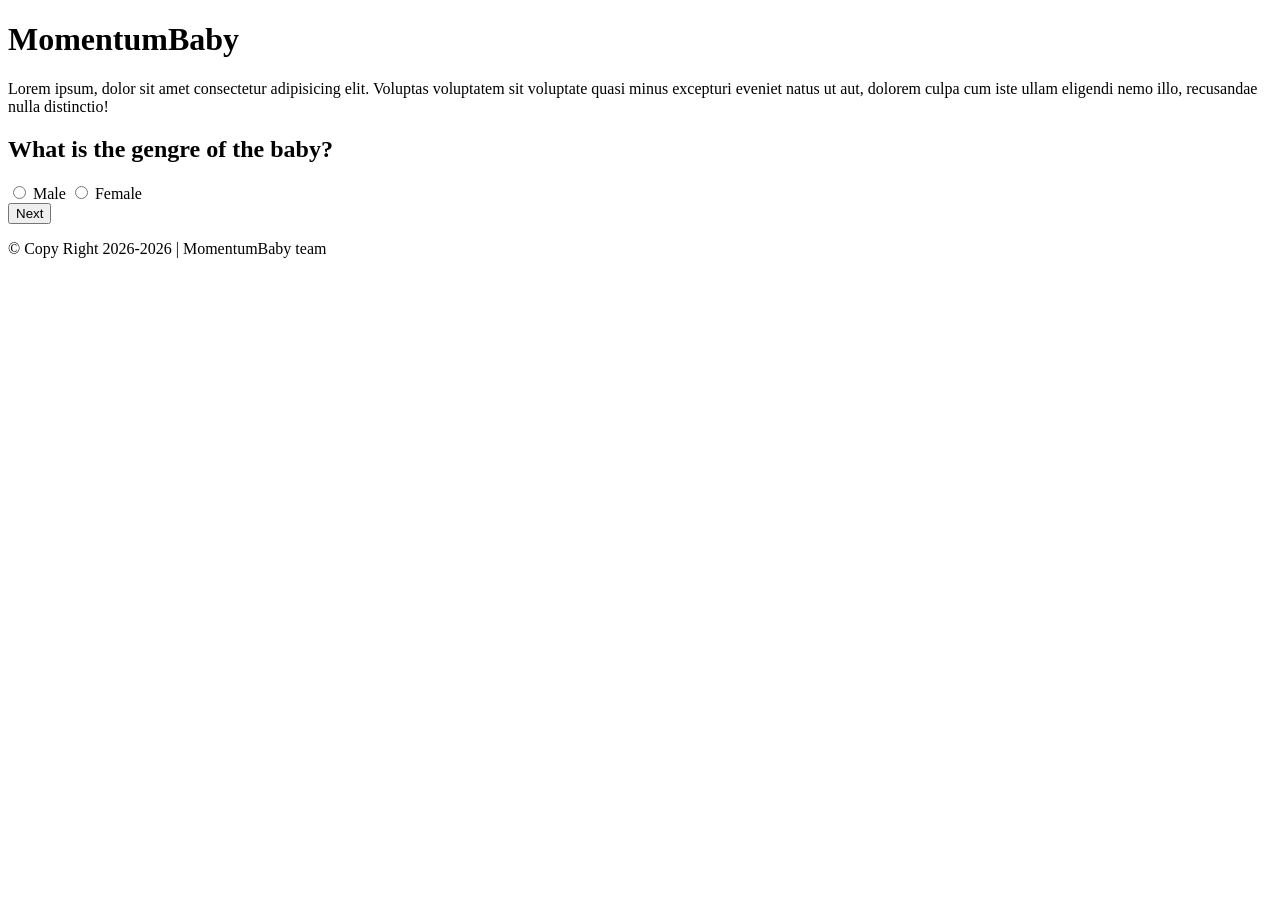
==== index/index.html @ b68f460a "HTML" ====
<!DOCTYPE html>
<html lang="en">
<head>
    <meta charset="UTF-8">
    <meta name="viewport" content="width=device-width, initial-scale=1.0">
    <link rel="stylesheet" href="style.css">
    <title>MomentumBaby</title>
</head>
<body>
    <header>
        <h1>MomentumBaby</h1>
        <p>Lorem ipsum, dolor sit amet consectetur adipisicing elit. Voluptas voluptatem sit voluptate quasi minus excepturi eveniet natus ut aut, dolorem culpa cum iste ullam eligendi nemo illo, recusandae nulla distinctio!</p>
    </header>
    <main>
        <section class="genero">
            <h1>What is the gengre of the baby?</h1>
            <input type="radio" name="genero" id="male">
            <label for="male">Male</label>
            <input type="radio" name="genero" id="female">
            <label for="female">Female</label>
        </section>
        <button onclick="location.href='index2.html'">Next</button>
    </main>
    <footer>
        <p>&copy; Copy Right 2026-2026 | MomentumBaby team</p>
    </footer>
</body>
</html>
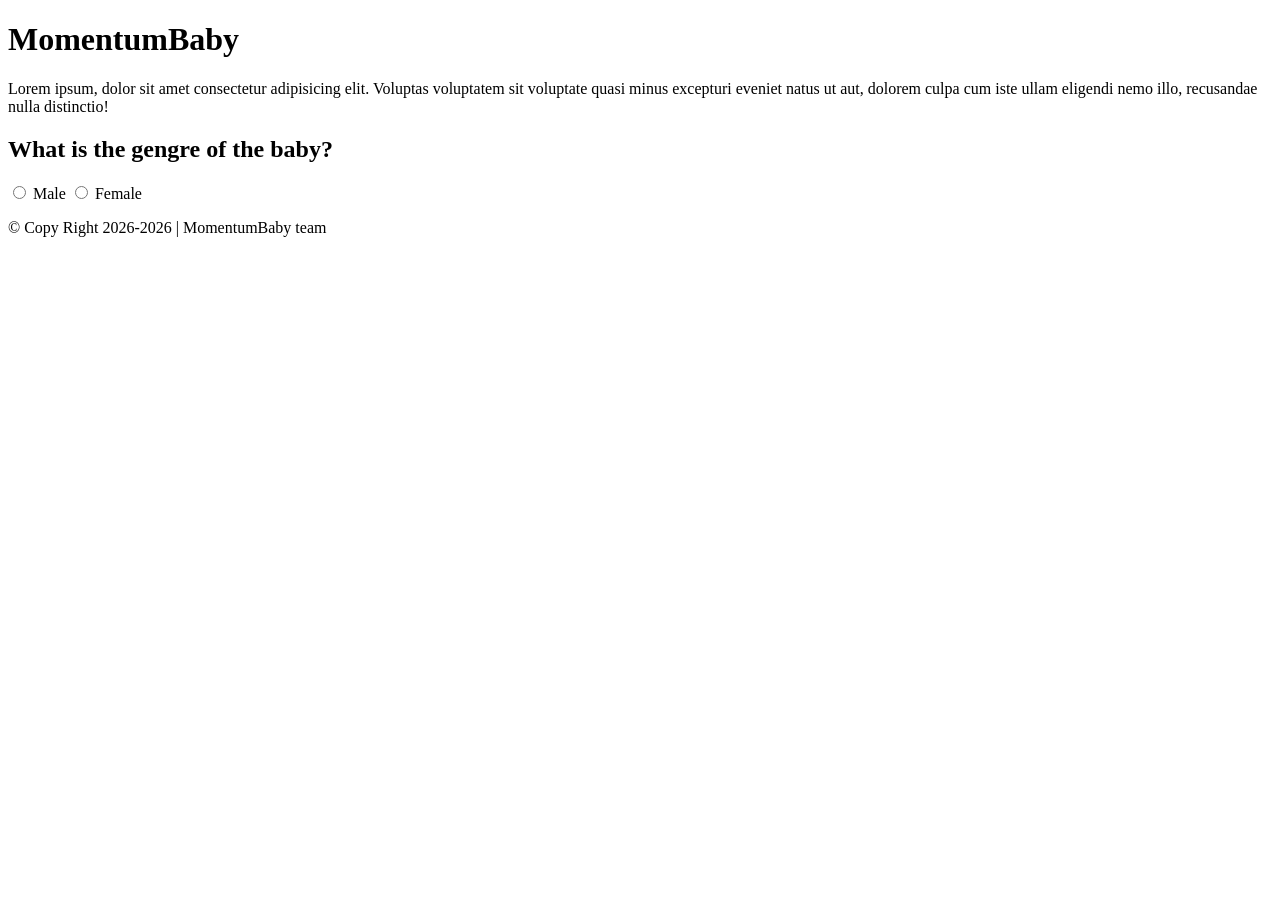
==== commit ef1eec65: "Primera página: elegir el género" ====
--- a/index/index.html
+++ b/index/index.html
@@ -19,7 +19,6 @@
             <input type="radio" name="genero" id="female">
             <label for="female">Female</label>
         </section>
-        <button onclick="location.href='index2.html'">Next</button>
     </main>
     <footer>
         <p>&copy; Copy Right 2026-2026 | MomentumBaby team</p>
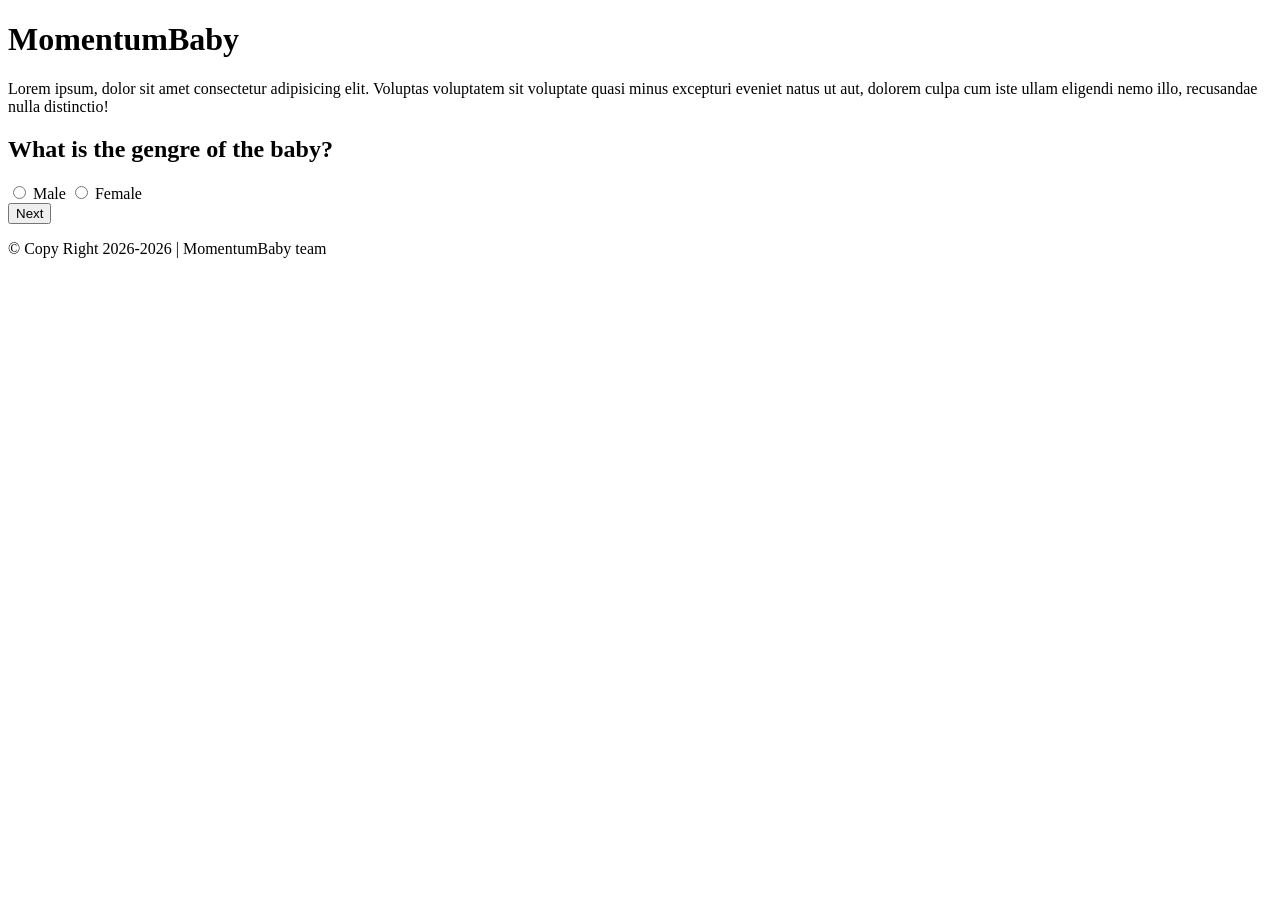
==== commit 4e6830e4: "Página de continentes y botón para llegar a ella" ====
--- a/index/index.html
+++ b/index/index.html
@@ -19,6 +19,7 @@
             <input type="radio" name="genero" id="female">
             <label for="female">Female</label>
         </section>
+        <button onclick="location.href='index2.html'">Next</button>
     </main>
     <footer>
         <p>&copy; Copy Right 2026-2026 | MomentumBaby team</p>
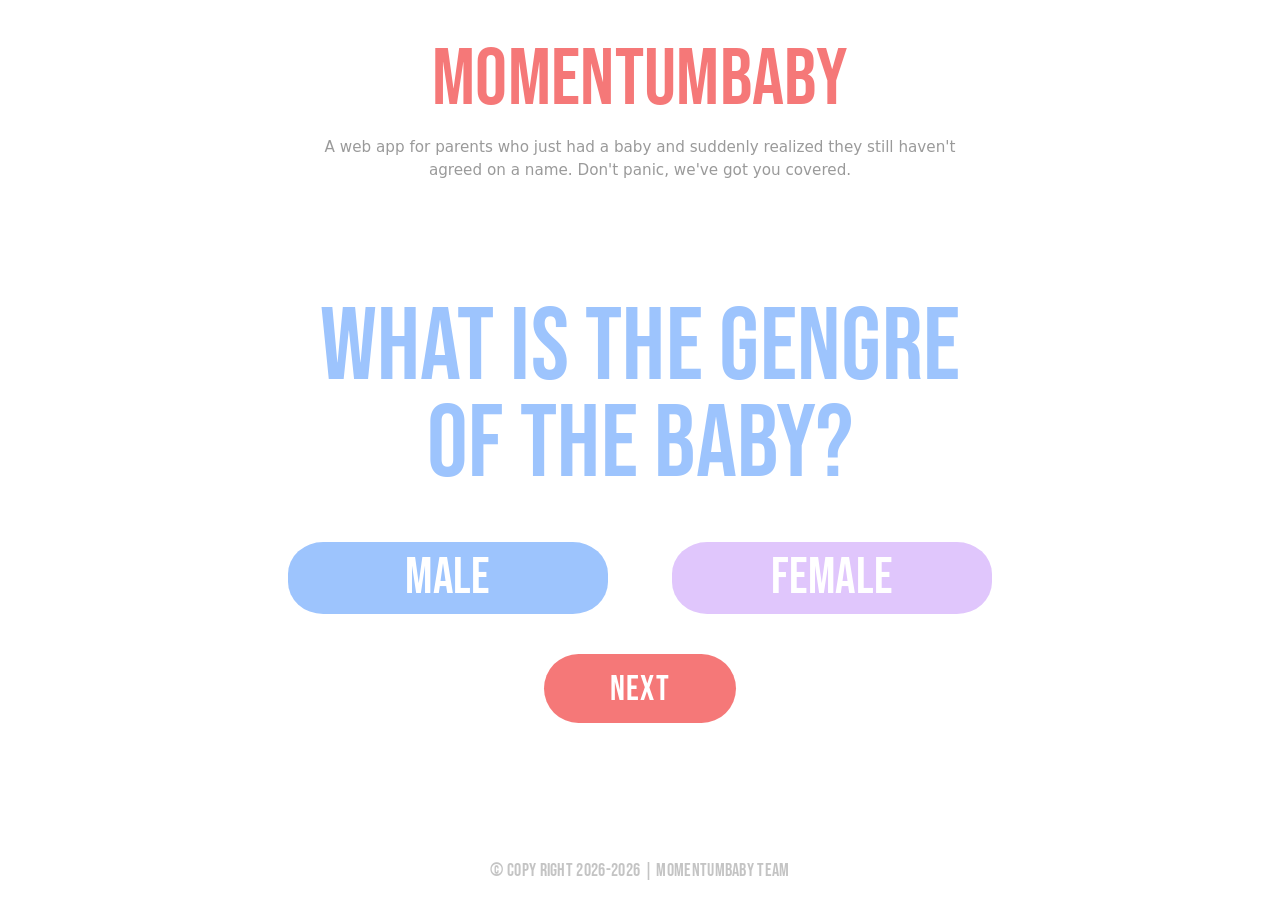
==== commit 8a8b795a: "Cambio el texto de introducción" ====
--- a/index/index.html
+++ b/index/index.html
@@ -9,7 +9,7 @@
 <body>
     <header>
         <h1>MomentumBaby</h1>
-        <p>Lorem ipsum, dolor sit amet consectetur adipisicing elit. Voluptas voluptatem sit voluptate quasi minus excepturi eveniet natus ut aut, dolorem culpa cum iste ullam eligendi nemo illo, recusandae nulla distinctio!</p>
+        <p>A web app for parents who just had a baby and suddenly realized they still haven't agreed on a name. Don't panic, we've got you covered.</p>
     </header>
     <main>
         <section class="genero">
@@ -19,10 +19,11 @@
             <input type="radio" name="genero" id="female">
             <label for="female">Female</label>
         </section>
-        <button onclick="location.href='index2.html'">Next</button>
+        <button onclick="siguiente('index2.html')">Next</button>
     </main>
     <footer>
         <p>&copy; Copy Right 2026-2026 | MomentumBaby team</p>
     </footer>
+    <script src="../JS/javaScript.js"></script>
 </body>
-</html>+</html>
--- a/index/style.css
+++ b/index/style.css
@@ -0,0 +1,297 @@
+@import url("https://fonts.googleapis.com/css2?family=Bebas+Neue&display=swap");
+
+:root {
+    --blue: #9dc4fd;
+    --purple: #e0c6fc;
+    --coral: #f57878;
+    --text-light: #ffffff;
+    --font: "Bebas Neue", "Oswald", Impact, "Arial Narrow Bold", sans-serif;
+}
+
+*,
+*::before,
+*::after {
+    box-sizing: border-box;
+}
+
+html {
+    font-size: 16px;
+}
+
+body {
+    margin: 0;
+    min-height: 100vh;
+    display: flex;
+    flex-direction: column;
+    background: #ffffff;
+    font-family: var(--font);
+    text-transform: uppercase;
+    letter-spacing: 0.02em;
+    color: var(--blue);
+}
+
+/* ---------- Header ---------- */
+header {
+    text-align: center;
+    padding: 2.5rem 1.5rem 0;
+}
+
+header h1 {
+    margin: 0;
+    font-weight: 400;
+    font-size: clamp(2.5rem, 7vw, 5rem);
+    color: var(--coral);
+    line-height: 1;
+}
+
+header p {
+    max-width: 42rem;
+    margin: 1rem auto 0;
+    font-family: system-ui, sans-serif;
+    text-transform: none;
+    letter-spacing: 0;
+    font-size: 0.95rem;
+    line-height: 1.5;
+    color: #9a9a9a;
+}
+
+/* ---------- Main ---------- */
+main {
+    flex: 1;
+    display: flex;
+    flex-direction: column;
+    align-items: center;
+    justify-content: center;
+    gap: 2.5rem;
+    padding: 2rem 1.5rem;
+}
+
+main > h1,
+section h1 {
+    margin: 0;
+    font-weight: 400;
+    text-align: center;
+    font-size: clamp(2.5rem, 8vw, 6.5rem);
+    line-height: 0.95;
+    color: var(--blue);
+    text-wrap: balance;
+}
+
+section {
+    width: 100%;
+    max-width: 62rem;
+}
+
+/* Hide native inputs; the labels act as the buttons */
+input[type="radio"],
+input[type="checkbox"] {
+    position: absolute;
+    opacity: 0;
+    width: 1px;
+    height: 1px;
+    pointer-events: none;
+}
+
+label {
+    display: flex;
+    align-items: center;
+    justify-content: center;
+    min-height: 4.5rem;
+    padding: 0.4rem 2rem;
+    border-radius: 2.2rem 2.2rem 2.2rem 2.2rem / 2rem 2rem 2rem 2rem;
+    font-size: clamp(1.8rem, 4vw, 3.2rem);
+    line-height: 1;
+    color: var(--text-light);
+    cursor: pointer;
+    user-select: none;
+    transition: transform 0.15s ease, box-shadow 0.15s ease, filter 0.15s ease;
+}
+
+label:hover {
+    transform: translateY(-3px);
+    filter: brightness(1.04);
+}
+
+input:focus-visible + label {
+    outline: 4px solid rgba(0, 0, 0, 0.35);
+    outline-offset: 4px;
+}
+
+/* Selected state */
+input:checked + label {
+    transform: scale(1.05);
+    box-shadow: 0 0 0 5px #ffffff, 0 0 0 9px currentColor;
+    filter: saturate(1.25) brightness(0.97);
+}
+
+/* ---------- Screen 1 & 3: two options ---------- */
+.genero,
+.compuesto {
+    display: flex;
+    flex-wrap: wrap;
+    justify-content: center;
+    gap: 2.5rem 4rem;
+}
+
+.genero h1,
+.compuesto h1 {
+    flex: 0 0 100%;
+    margin-bottom: 0.5rem;
+}
+
+.genero label,
+.compuesto label {
+    flex: 0 1 20rem;
+    min-width: 12rem;
+}
+
+.genero label[for="female"] {
+    background: var(--purple);
+    color: #ffffff;
+}
+
+.genero label[for="male"] {
+    background: var(--blue);
+}
+
+.genero input:checked + label[for="female"] { color: #b88bec; }
+.genero input:checked + label[for="male"]   { color: #5e9cf5; }
+.genero input:checked + label { background-clip: padding-box; }
+
+/* Compound name (yes / no) */
+.compuesto h1 {
+    color: var(--coral);
+}
+
+.compuesto label[for="yes"] {
+    background: #96ffd2;
+    color: #ffffff;
+    text-shadow: 0 1px 0 rgba(0, 0, 0, 0.08);
+}
+
+.compuesto label[for="no"] {
+    background: #ff9999;
+}
+
+.compuesto input:checked + label[for="yes"] { color: #3dd6a0; }
+.compuesto input:checked + label[for="no"]  { color: #f06060; }
+
+/* ---------- Screen 2: continents grid ---------- */
+.continente {
+    display: grid;
+    grid-template-columns: repeat(3, minmax(0, 1fr));
+    gap: 2rem 2.5rem;
+}
+
+.continente h1 {
+    grid-column: 1 / -1;
+    color: var(--coral);
+    margin-bottom: 1rem;
+}
+
+.continente label {
+    min-height: 5.5rem;
+}
+
+.continente label[for="europa"]    { background: #ffb6ec; }
+.continente label[for="africa"]    { background: #ff9999; }
+.continente label[for="asia"]      { background: #96ffd2; color: #ffffff; }
+.continente label[for="america"]   { background: #dddddd; }
+.continente label[for="antartida"] { background: #d9b3ff; }
+
+.continente input:checked + label[for="europa"]    { color: #f27fd2; }
+.continente input:checked + label[for="africa"]    { color: #f06060; }
+.continente input:checked + label[for="asia"]      { color: #3dd6a0; }
+.continente input:checked + label[for="america"]   { color: #aaaaaa; }
+.continente input:checked + label[for="antartida"] { color: #b57cf0; }
+
+/* ---------- Next button ---------- */
+button {
+    min-width: 12rem;
+    padding: 0.9rem 3rem 0.7rem;
+    border: 0;
+    border-radius: 999px;
+    background: var(--coral);
+    color: #ffffff;
+    font-family: var(--font);
+    font-size: 2.2rem;
+    letter-spacing: 0.04em;
+    text-transform: uppercase;
+    cursor: pointer;
+    transition: transform 0.15s ease, box-shadow 0.15s ease, filter 0.15s ease;
+}
+
+button:hover {
+    transform: translateY(-3px);
+    box-shadow: 0 8px 18px rgba(245, 120, 120, 0.35);
+}
+
+button:active {
+    transform: translateY(0);
+    box-shadow: none;
+}
+
+button:focus-visible {
+    outline: 4px solid rgba(0, 0, 0, 0.35);
+    outline-offset: 4px;
+}
+
+/* ---------- Result screen ---------- */
+#nombreBebe {
+    margin: 0;
+    font-size: clamp(3.5rem, 14vw, 10rem);
+    line-height: 1;
+    text-align: center;
+    color: var(--coral);
+    overflow-wrap: anywhere;
+}
+
+/* ---------- Footer ---------- */
+footer {
+    padding: 1.2rem 1.5rem;
+    text-align: center;
+    font-size: 1.1rem;
+    color: #c4c4c4;
+}
+
+footer p {
+    margin: 0;
+}
+
+/* ---------- Responsive ---------- */
+@media (max-width: 800px) {
+    .continente {
+        grid-template-columns: repeat(2, minmax(0, 1fr));
+        gap: 1.2rem;
+    }
+
+    .genero,
+    .compuesto {
+        gap: 1.5rem;
+    }
+}
+
+@media (max-width: 480px) {
+    main {
+        gap: 1.8rem;
+    }
+
+    .continente {
+        grid-template-columns: 1fr;
+    }
+
+    label {
+        min-height: 3.8rem;
+    }
+
+    .genero label,
+    .compuesto label {
+        flex-basis: 100%;
+    }
+}
+
+@media (prefers-reduced-motion: reduce) {
+    * {
+        transition: none !important;
+    }
+}
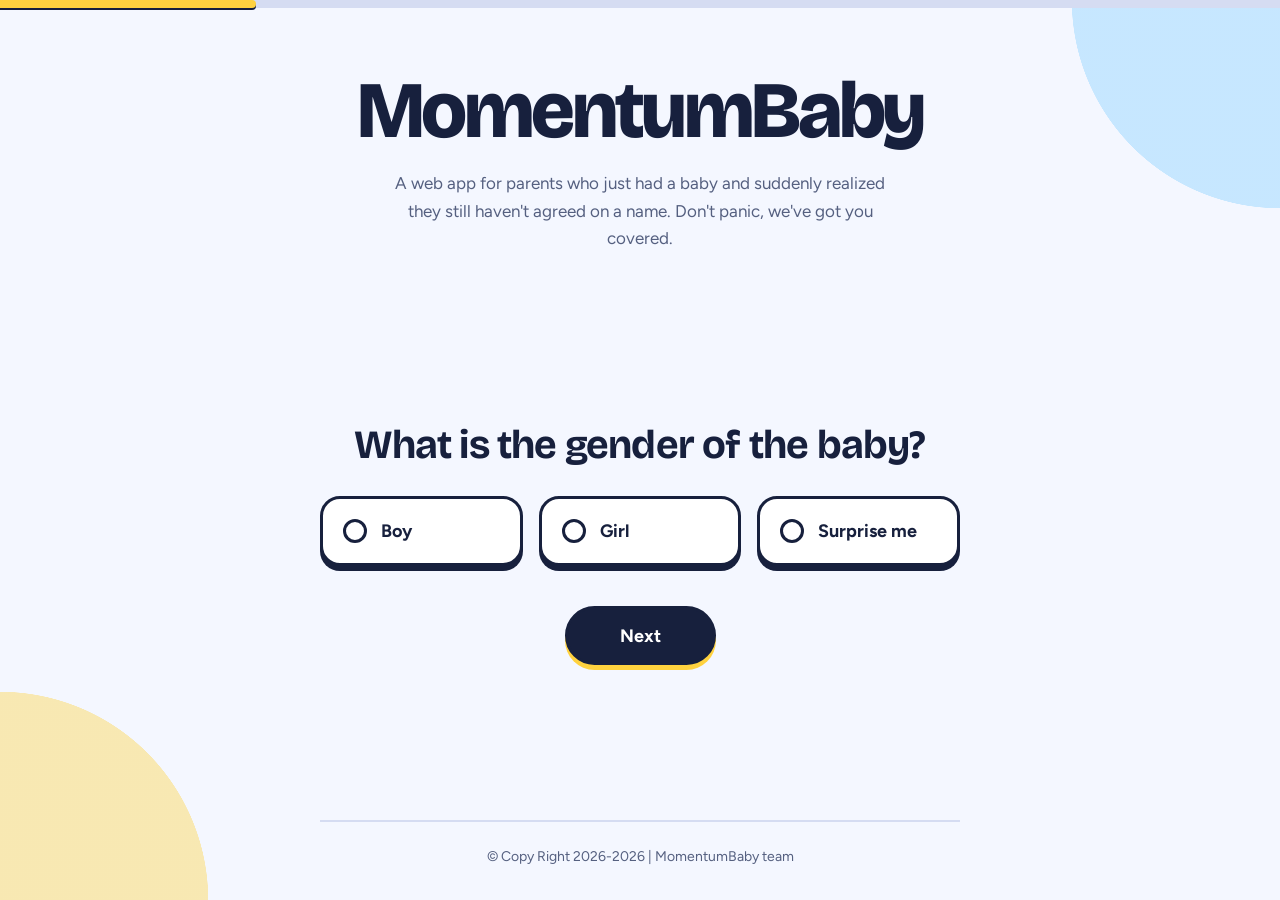
==== commit fc08df02: "Opciones Sorpréndeme y Oceanía" ====
--- a/index/index.html
+++ b/index/index.html
@@ -13,13 +13,15 @@
     </header>
     <main>
         <section class="genero">
-            <h1>What is the gengre of the baby?</h1>
+            <h1>What is the gender of the baby?</h1>
             <input type="radio" name="genero" id="male">
-            <label for="male">Male</label>
+            <label for="male">Boy</label>
             <input type="radio" name="genero" id="female">
-            <label for="female">Female</label>
+            <label for="female">Girl</label>
+            <input type="radio" name="genero" id="any">
+            <label for="any">Surprise me</label>
         </section>
-        <button onclick="siguiente('index2.html')">Next</button>
+        <button type="button" onclick="siguiente('index2.html')">Next</button>
     </main>
     <footer>
         <p>&copy; Copy Right 2026-2026 | MomentumBaby team</p>
--- a/index/style.css
+++ b/index/style.css
@@ -1,11 +1,58 @@
-@import url("https://fonts.googleapis.com/css2?family=Bebas+Neue&display=swap");
+/* MomentumBaby - hoja de estilos común a las 5 páginas */
+/* Concepto: bloques de juguete. Las opciones se "hunden" al elegirlas y el nombre final es una pegatina grande. */
+
+@import url("https://fonts.googleapis.com/css2?family=Bricolage+Grotesque:opsz,wght@12..96,500..800&family=Figtree:wght@400;600;700&display=swap");
 
 :root {
-    --blue: #9dc4fd;
-    --purple: #e0c6fc;
-    --coral: #f57878;
-    --text-light: #ffffff;
-    --font: "Bebas Neue", "Oswald", Impact, "Arial Narrow Bold", sans-serif;
+    color-scheme: light dark;
+
+    --fondo: #f4f7ff;
+    --superficie: #ffffff;
+    --tinta: #17203d;
+    --tinta-suave: #556080;
+    --borde: #17203d;
+    --linea: #d5dcf2;
+    --foco: #3b5bdb;
+
+    /* Colores de los bloques */
+    --cielo: #8fd3ff;
+    --sol: #ffd23f;
+    --rosa: #ff9ec4;
+    --menta: #8de3b0;
+    --lila: #c3b1ff;
+    --ficha-texto: #17203d;
+
+    /* Formas de fondo */
+    --forma-1: rgba(143, 211, 255, 0.45);
+    --forma-2: rgba(255, 210, 63, 0.4);
+    --radio-forma: clamp(7rem, 22vw, 13rem);
+
+    --boton-fondo: #17203d;
+    --boton-texto: #ffffff;
+
+    --fuente-titulos: "Bricolage Grotesque", "Trebuchet MS", system-ui, sans-serif;
+    --fuente-texto: "Figtree", "Segoe UI", system-ui, sans-serif;
+
+    --radio-bloque: 1.25rem;
+    --grosor: 3px;
+    --transicion: 0.15s ease;
+    --paso: 0%;
+}
+
+@media (prefers-color-scheme: dark) {
+    :root {
+        --fondo: #12182f;
+        --superficie: #1e2750;
+        --tinta: #f2f4ff;
+        --tinta-suave: #a9b2d6;
+        --borde: #f2f4ff;
+        --linea: #2f3a69;
+        --foco: #9fb2ff;
+        --forma-1: rgba(143, 211, 255, 0.14);
+        --forma-2: rgba(255, 210, 63, 0.12);
+        --boton-fondo: #ffd23f;
+        --boton-texto: #17203d;
+    }
 }
 
 *,
@@ -14,77 +61,147 @@
     box-sizing: border-box;
 }
 
-html {
-    font-size: 16px;
-}
-
 body {
     margin: 0;
     min-height: 100vh;
+    min-height: 100dvh;
     display: flex;
     flex-direction: column;
-    background: #ffffff;
-    font-family: var(--font);
-    text-transform: uppercase;
-    letter-spacing: 0.02em;
-    color: var(--blue);
-}
-
-/* ---------- Header ---------- */
+    align-items: center;
+    padding: 0 1.25rem;
+    background:
+        radial-gradient(circle at 100% 0%, var(--forma-1) 0 var(--radio-forma), transparent calc(var(--radio-forma) + 0.5px)),
+        radial-gradient(circle at 0% 100%, var(--forma-2) 0 var(--radio-forma), transparent calc(var(--radio-forma) + 0.5px)),
+        var(--fondo);
+    background-attachment: fixed;
+    color: var(--tinta);
+    font-family: var(--fuente-texto);
+    font-size: 1.0625rem;
+    line-height: 1.6;
+    -webkit-font-smoothing: antialiased;
+}
+
+/* Progreso: pista + relleno. Cada página se reconoce por su sección. */
+
+body::before,
+body::after {
+    content: "";
+    position: fixed;
+    top: 0;
+    left: 0;
+    height: 8px;
+}
+
+body::before {
+    right: 0;
+    background: var(--linea);
+}
+
+body::after {
+    width: var(--paso);
+    background: var(--sol);
+    border-radius: 0 999px 999px 0;
+    box-shadow: 0 2px 0 var(--borde);
+}
+
+body:has(.genero) {
+    --paso: 20%;
+}
+
+body:has(.continente) {
+    --paso: 40%;
+}
+
+body:has(.compuesto) {
+    --paso: 60%;
+}
+
+body:has(.largo) {
+    --paso: 80%;
+}
+
+body:has(#nombreBebe) {
+    --paso: 100%;
+}
+
+/* Cabecera (solo en la primera página) */
+
 header {
+    width: 100%;
+    max-width: 40rem;
+    padding: 4.5rem 0 1rem;
     text-align: center;
-    padding: 2.5rem 1.5rem 0;
 }
 
 header h1 {
-    margin: 0;
-    font-weight: 400;
-    font-size: clamp(2.5rem, 7vw, 5rem);
-    color: var(--coral);
-    line-height: 1;
+    margin: 0 0 1.25rem;
+    font-family: var(--fuente-titulos);
+    font-size: clamp(3rem, 11vw, 5rem);
+    font-weight: 800;
+    line-height: 0.98;
+    letter-spacing: -0.04em;
 }
 
 header p {
-    max-width: 42rem;
-    margin: 1rem auto 0;
-    font-family: system-ui, sans-serif;
-    text-transform: none;
-    letter-spacing: 0;
-    font-size: 0.95rem;
-    line-height: 1.5;
-    color: #9a9a9a;
-}
-
-/* ---------- Main ---------- */
+    margin: 0 auto;
+    max-width: 32rem;
+    color: var(--tinta-suave);
+}
+
+/* Contenido principal */
+
 main {
     flex: 1;
+    width: 100%;
+    max-width: 40rem;
     display: flex;
     flex-direction: column;
     align-items: center;
     justify-content: center;
     gap: 2.5rem;
-    padding: 2rem 1.5rem;
-}
-
-main > h1,
+    padding: 2.5rem 0;
+    text-align: center;
+}
+
+main h1 {
+    margin: 0;
+    font-family: var(--fuente-titulos);
+    font-size: clamp(1.75rem, 5.5vw, 2.5rem);
+    font-weight: 700;
+    line-height: 1.12;
+    letter-spacing: -0.02em;
+    text-wrap: balance;
+}
+
+/* En la página del resultado el título queda discreto para que mande el nombre */
+
+main > h1:has(+ #nombreBebe) {
+    color: var(--tinta-suave);
+    font-family: var(--fuente-texto);
+    font-size: 1.125rem;
+    font-weight: 600;
+    letter-spacing: 0;
+}
+
+/* Preguntas: cada opción es un bloque de juguete */
+
+section {
+    position: relative;
+    width: 100%;
+    display: flex;
+    flex-wrap: wrap;
+    justify-content: center;
+    gap: 1rem;
+}
+
 section h1 {
-    margin: 0;
-    font-weight: 400;
-    text-align: center;
-    font-size: clamp(2.5rem, 8vw, 6.5rem);
-    line-height: 0.95;
-    color: var(--blue);
-    text-wrap: balance;
-}
-
-section {
     width: 100%;
-    max-width: 62rem;
-}
-
-/* Hide native inputs; the labels act as the buttons */
-input[type="radio"],
-input[type="checkbox"] {
+    margin-bottom: 0.75rem;
+}
+
+/* El input real se oculta visualmente pero sigue accesible con teclado y lectores de pantalla */
+
+section input {
     position: absolute;
     opacity: 0;
     width: 1px;
@@ -92,206 +209,197 @@
     pointer-events: none;
 }
 
-label {
+section label {
+    --c: var(--cielo);
+
+    flex: 1 1 9.5rem;
+    max-width: 15rem;
     display: flex;
     align-items: center;
-    justify-content: center;
-    min-height: 4.5rem;
-    padding: 0.4rem 2rem;
-    border-radius: 2.2rem 2.2rem 2.2rem 2.2rem / 2rem 2rem 2rem 2rem;
-    font-size: clamp(1.8rem, 4vw, 3.2rem);
-    line-height: 1;
-    color: var(--text-light);
+    gap: 0.875rem;
+    padding: 1.125rem 1.25rem;
+    background: var(--superficie);
+    border: var(--grosor) solid var(--borde);
+    border-radius: var(--radio-bloque);
+    box-shadow: 0 5px 0 var(--borde);
+    font-size: 1.125rem;
+    font-weight: 700;
+    text-align: left;
     cursor: pointer;
-    user-select: none;
-    transition: transform 0.15s ease, box-shadow 0.15s ease, filter 0.15s ease;
-}
-
-label:hover {
-    transform: translateY(-3px);
-    filter: brightness(1.04);
-}
-
-input:focus-visible + label {
-    outline: 4px solid rgba(0, 0, 0, 0.35);
+    transition: transform var(--transicion), box-shadow var(--transicion),
+        background var(--transicion), color var(--transicion);
+}
+
+/* Cada bloque tiene su color; sirve para distinguir los continentes de un vistazo */
+
+section label:nth-of-type(1) {
+    --c: var(--cielo);
+}
+
+section label:nth-of-type(2) {
+    --c: var(--sol);
+}
+
+section label:nth-of-type(3) {
+    --c: var(--rosa);
+}
+
+section label:nth-of-type(4) {
+    --c: var(--menta);
+}
+
+section label:nth-of-type(5) {
+    --c: var(--lila);
+}
+
+section label:hover {
+    background: color-mix(in srgb, var(--c) 35%, var(--superficie));
+    transform: translateY(-2px);
+    box-shadow: 0 7px 0 var(--borde);
+}
+
+/* Indicador: círculo para una opción única, cuadrado redondeado para varias */
+
+section label::before {
+    content: "";
+    flex: none;
+    width: 1.5rem;
+    height: 1.5rem;
+    border: var(--grosor) solid var(--borde);
+    border-radius: 50%;
+    background-color: var(--superficie);
+    background-position: center;
+    background-repeat: no-repeat;
+    background-size: 80%;
+    transition: background-color var(--transicion);
+}
+
+section input[type="checkbox"] + label::before {
+    border-radius: 0.4rem;
+}
+
+/* Bloque elegido: se colorea y se hunde, como un botón físico pulsado */
+
+section input:checked + label {
+    background: var(--c);
+    color: var(--ficha-texto);
+    transform: translateY(4px);
+    box-shadow: 0 1px 0 var(--borde);
+}
+
+section input:checked + label::before {
+    background-color: #17203d;
+    border-color: #17203d;
+    background-image: url("data:image/svg+xml,%3Csvg xmlns='http://www.w3.org/2000/svg' viewBox='0 0 16 16'%3E%3Cpath d='M3.5 8.5l3 3 6-7' fill='none' stroke='%23ffffff' stroke-width='2.2' stroke-linecap='round' stroke-linejoin='round'/%3E%3C/svg%3E");
+}
+
+section input:focus-visible + label {
+    outline: 3px solid var(--foco);
     outline-offset: 4px;
 }
 
-/* Selected state */
-input:checked + label {
-    transform: scale(1.05);
-    box-shadow: 0 0 0 5px #ffffff, 0 0 0 9px currentColor;
-    filter: saturate(1.25) brightness(0.97);
-}
-
-/* ---------- Screen 1 & 3: two options ---------- */
-.genero,
-.compuesto {
-    display: flex;
-    flex-wrap: wrap;
-    justify-content: center;
-    gap: 2.5rem 4rem;
-}
-
-.genero h1,
-.compuesto h1 {
-    flex: 0 0 100%;
-    margin-bottom: 0.5rem;
-}
-
-.genero label,
-.compuesto label {
-    flex: 0 1 20rem;
-    min-width: 12rem;
-}
-
-.genero label[for="female"] {
-    background: var(--purple);
-    color: #ffffff;
-}
-
-.genero label[for="male"] {
-    background: var(--blue);
-}
-
-.genero input:checked + label[for="female"] { color: #b88bec; }
-.genero input:checked + label[for="male"]   { color: #5e9cf5; }
-.genero input:checked + label { background-clip: padding-box; }
-
-/* Compound name (yes / no) */
-.compuesto h1 {
-    color: var(--coral);
-}
-
-.compuesto label[for="yes"] {
-    background: #96ffd2;
-    color: #ffffff;
-    text-shadow: 0 1px 0 rgba(0, 0, 0, 0.08);
-}
-
-.compuesto label[for="no"] {
-    background: #ff9999;
-}
-
-.compuesto input:checked + label[for="yes"] { color: #3dd6a0; }
-.compuesto input:checked + label[for="no"]  { color: #f06060; }
-
-/* ---------- Screen 2: continents grid ---------- */
-.continente {
-    display: grid;
-    grid-template-columns: repeat(3, minmax(0, 1fr));
-    gap: 2rem 2.5rem;
-}
-
-.continente h1 {
-    grid-column: 1 / -1;
-    color: var(--coral);
-    margin-bottom: 1rem;
-}
-
-.continente label {
-    min-height: 5.5rem;
-}
-
-.continente label[for="europa"]    { background: #ffb6ec; }
-.continente label[for="africa"]    { background: #ff9999; }
-.continente label[for="asia"]      { background: #96ffd2; color: #ffffff; }
-.continente label[for="america"]   { background: #dddddd; }
-.continente label[for="antartida"] { background: #d9b3ff; }
-
-.continente input:checked + label[for="europa"]    { color: #f27fd2; }
-.continente input:checked + label[for="africa"]    { color: #f06060; }
-.continente input:checked + label[for="asia"]      { color: #3dd6a0; }
-.continente input:checked + label[for="america"]   { color: #aaaaaa; }
-.continente input:checked + label[for="antartida"] { color: #b57cf0; }
-
-/* ---------- Next button ---------- */
+/* Botón principal: mismo lenguaje que los bloques */
+
 button {
-    min-width: 12rem;
-    padding: 0.9rem 3rem 0.7rem;
-    border: 0;
+    padding: 0.95rem 3.25rem;
+    background: var(--boton-fondo);
+    border: var(--grosor) solid var(--borde);
     border-radius: 999px;
-    background: var(--coral);
-    color: #ffffff;
-    font-family: var(--font);
-    font-size: 2.2rem;
-    letter-spacing: 0.04em;
-    text-transform: uppercase;
+    box-shadow: 0 5px 0 var(--sol);
+    color: var(--boton-texto);
+    font-family: var(--fuente-texto);
+    font-size: 1.125rem;
+    font-weight: 700;
     cursor: pointer;
-    transition: transform 0.15s ease, box-shadow 0.15s ease, filter 0.15s ease;
+    transition: transform var(--transicion), box-shadow var(--transicion);
 }
 
 button:hover {
-    transform: translateY(-3px);
-    box-shadow: 0 8px 18px rgba(245, 120, 120, 0.35);
+    transform: translateY(-2px);
+    box-shadow: 0 7px 0 var(--sol);
 }
 
 button:active {
-    transform: translateY(0);
-    box-shadow: none;
+    transform: translateY(4px);
+    box-shadow: 0 1px 0 var(--sol);
 }
 
 button:focus-visible {
-    outline: 4px solid rgba(0, 0, 0, 0.35);
+    outline: 3px solid var(--foco);
     outline-offset: 4px;
 }
 
-/* ---------- Result screen ---------- */
+/* Resultado: el nombre es una pegatina enorme. Es lo único que se anima solo. */
+
 #nombreBebe {
     margin: 0;
-    font-size: clamp(3.5rem, 14vw, 10rem);
-    line-height: 1;
+    padding: 0 0.5rem;
+    color: var(--tinta);
+    font-family: var(--fuente-titulos);
+    font-size: clamp(3.5rem, 16vw, 8rem);
+    font-weight: 800;
+    line-height: 1.05;
+    letter-spacing: -0.04em;
+    text-shadow: 0.05em 0.05em 0 var(--sol);
+    overflow-wrap: anywhere;
+    transform: rotate(-2deg);
+    animation: aparecer 0.8s cubic-bezier(0.3, 1.4, 0.5, 1) both;
+}
+
+#nombreBebe:empty {
+    display: none;
+}
+
+@keyframes aparecer {
+    from {
+        opacity: 0;
+        transform: scale(0.5) rotate(-10deg);
+    }
+    to {
+        opacity: 1;
+        transform: scale(1) rotate(-2deg);
+    }
+}
+
+/* Pie de página */
+
+footer {
+    width: 100%;
+    max-width: 40rem;
+    margin-top: auto;
+    padding: 1.5rem 0 2rem;
+    border-top: 2px solid var(--linea);
+    color: var(--tinta-suave);
+    font-size: 0.875rem;
     text-align: center;
-    color: var(--coral);
-    overflow-wrap: anywhere;
-}
-
-/* ---------- Footer ---------- */
-footer {
-    padding: 1.2rem 1.5rem;
-    text-align: center;
-    font-size: 1.1rem;
-    color: #c4c4c4;
 }
 
 footer p {
     margin: 0;
 }
 
-/* ---------- Responsive ---------- */
-@media (max-width: 800px) {
-    .continente {
-        grid-template-columns: repeat(2, minmax(0, 1fr));
-        gap: 1.2rem;
-    }
-
-    .genero,
-    .compuesto {
-        gap: 1.5rem;
-    }
-}
+/* Móvil: bloques y botón a todo el ancho */
 
 @media (max-width: 480px) {
-    main {
-        gap: 1.8rem;
-    }
-
-    .continente {
-        grid-template-columns: 1fr;
-    }
-
-    label {
-        min-height: 3.8rem;
-    }
-
-    .genero label,
-    .compuesto label {
+    header {
+        padding-top: 3.5rem;
+    }
+
+    section label {
         flex-basis: 100%;
+        max-width: none;
+    }
+
+    button {
+        width: 100%;
     }
 }
 
 @media (prefers-reduced-motion: reduce) {
-    * {
+    *,
+    *::before,
+    *::after {
+        animation: none !important;
         transition: none !important;
     }
 }
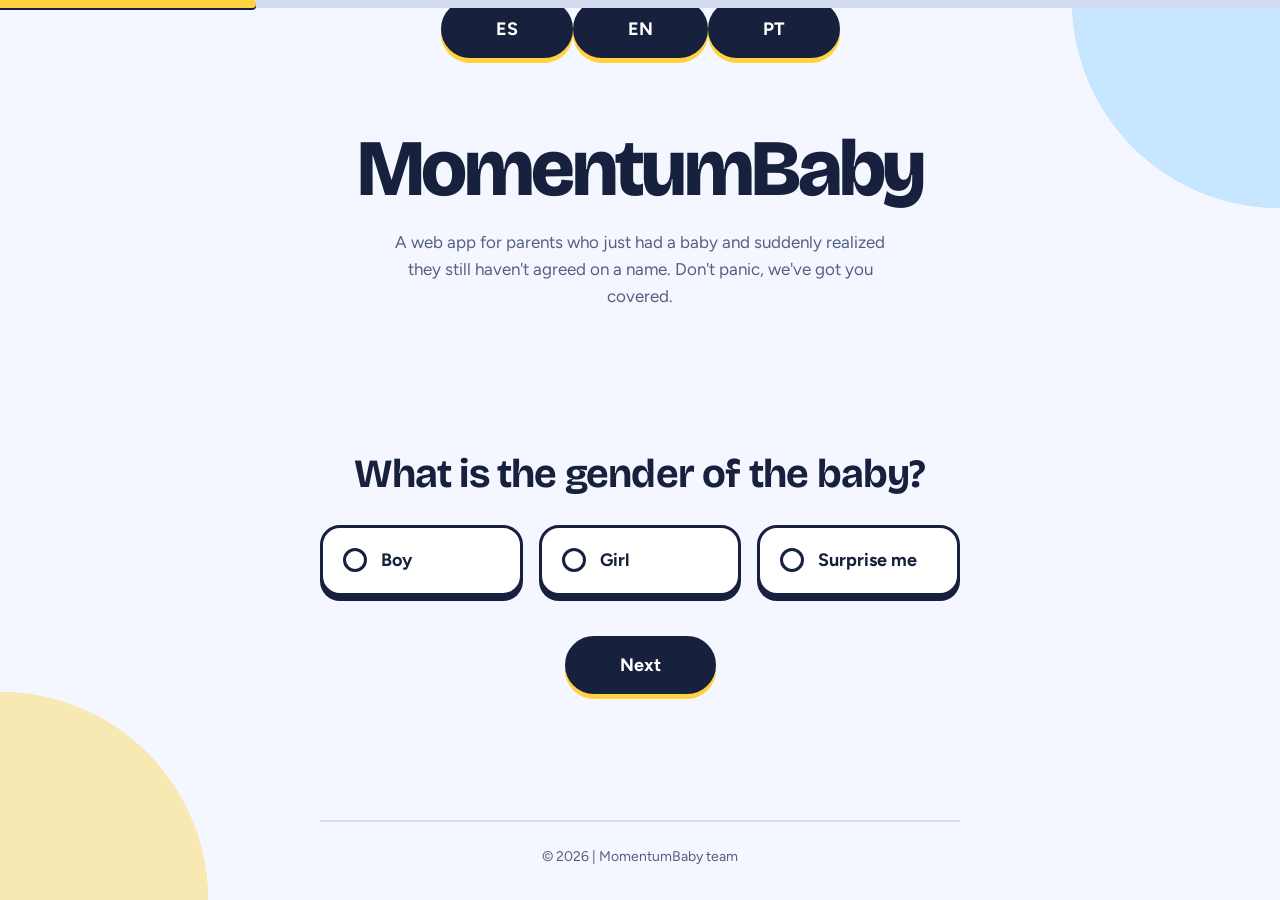
==== commit 63d627b1: "Las páginas usan los textos de los idiomas" ====
--- a/index/index.html
+++ b/index/index.html
@@ -1,31 +1,33 @@
 <!DOCTYPE html>
-<html lang="en">
+<html lang="es">
 <head>
     <meta charset="UTF-8">
     <meta name="viewport" content="width=device-width, initial-scale=1.0">
+    <meta name="description" content="MomentumBaby: generador de nombres para bebés / baby name generator / gerador de nomes para bebés">
     <link rel="stylesheet" href="style.css">
     <title>MomentumBaby</title>
 </head>
 <body>
     <header>
         <h1>MomentumBaby</h1>
-        <p>A web app for parents who just had a baby and suddenly realized they still haven't agreed on a name. Don't panic, we've got you covered.</p>
+        <p data-i18n="intro">Una web para padres que acaban de tener un bebé y se han dado cuenta de que todavía no se ponen de acuerdo con el nombre. Tranquilos, os echamos una mano.</p>
     </header>
     <main>
         <section class="genero">
-            <h1>What is the gender of the baby?</h1>
+            <h1 data-i18n="q_genero"></h1>
             <input type="radio" name="genero" id="male">
-            <label for="male">Boy</label>
+            <label for="male" data-i18n="male"></label>
             <input type="radio" name="genero" id="female">
-            <label for="female">Girl</label>
+            <label for="female" data-i18n="female"></label>
             <input type="radio" name="genero" id="any">
-            <label for="any">Surprise me</label>
+            <label for="any" data-i18n="any"></label>
         </section>
-        <button type="button" onclick="siguiente('index2.html')">Next</button>
+        <button type="button" onclick="siguiente('index2.html')" data-i18n="siguiente"></button>
     </main>
     <footer>
-        <p>&copy; Copy Right 2026-2026 | MomentumBaby team</p>
+        <p data-i18n="pie">© 2026 | Equipo MomentumBaby</p>
     </footer>
+    <script src="../JS/idiomas.js"></script>
     <script src="../JS/javaScript.js"></script>
 </body>
 </html>
--- a/index/style.css
+++ b/index/style.css
@@ -403,3 +403,105 @@
         transition: none !important;
     }
 }
+
+/* Resultado */
+
+.ocurrencia {
+    max-width: 30rem;
+    margin: 0;
+    color: var(--tinta-suave);
+    font-style: italic;
+}
+
+.acciones {
+    display: flex;
+    flex-wrap: wrap;
+    justify-content: center;
+    gap: 1rem;
+}
+
+.acciones[hidden],
+.favoritos[hidden] {
+    display: none;
+}
+
+.acciones button {
+    padding: 0.8rem 1.75rem;
+}
+
+button.secundario {
+    background: var(--superficie);
+    box-shadow: 0 5px 0 var(--borde);
+    color: var(--tinta);
+}
+
+button.secundario:hover {
+    box-shadow: 0 7px 0 var(--borde);
+}
+
+button.secundario:active {
+    box-shadow: 0 1px 0 var(--borde);
+}
+
+.reiniciar {
+    color: var(--tinta-suave);
+    font-weight: 600;
+}
+
+/* Favoritos guardados en el navegador */
+
+.favoritos {
+    width: 100%;
+    padding: 1.25rem;
+    background: var(--superficie);
+    border: var(--grosor) solid var(--borde);
+    border-radius: var(--radio-bloque);
+    box-shadow: 0 5px 0 var(--borde);
+}
+
+.favoritos h2 {
+    margin: 0 0 0.75rem;
+    font-family: var(--fuente-titulos);
+    font-size: 1.25rem;
+}
+
+.favoritos ul {
+    display: flex;
+    flex-wrap: wrap;
+    justify-content: center;
+    gap: 0.5rem;
+    margin: 0;
+    padding: 0;
+    list-style: none;
+}
+
+.favoritos li {
+    display: flex;
+    align-items: center;
+    gap: 0.4rem;
+    padding: 0.25rem 0.4rem 0.25rem 0.9rem;
+    background: color-mix(in srgb, var(--rosa) 45%, var(--superficie));
+    border: 2px solid var(--borde);
+    border-radius: 999px;
+    font-weight: 700;
+}
+
+.favoritos li button {
+    width: 1.6rem;
+    height: 1.6rem;
+    padding: 0;
+    background: transparent;
+    border: 0;
+    border-radius: 50%;
+    box-shadow: none;
+    color: var(--tinta);
+    font-size: 1.1rem;
+    line-height: 1;
+}
+
+.favoritos li button:hover,
+.favoritos li button:active {
+    background: color-mix(in srgb, var(--borde) 15%, transparent);
+    box-shadow: none;
+    transform: none;
+}
